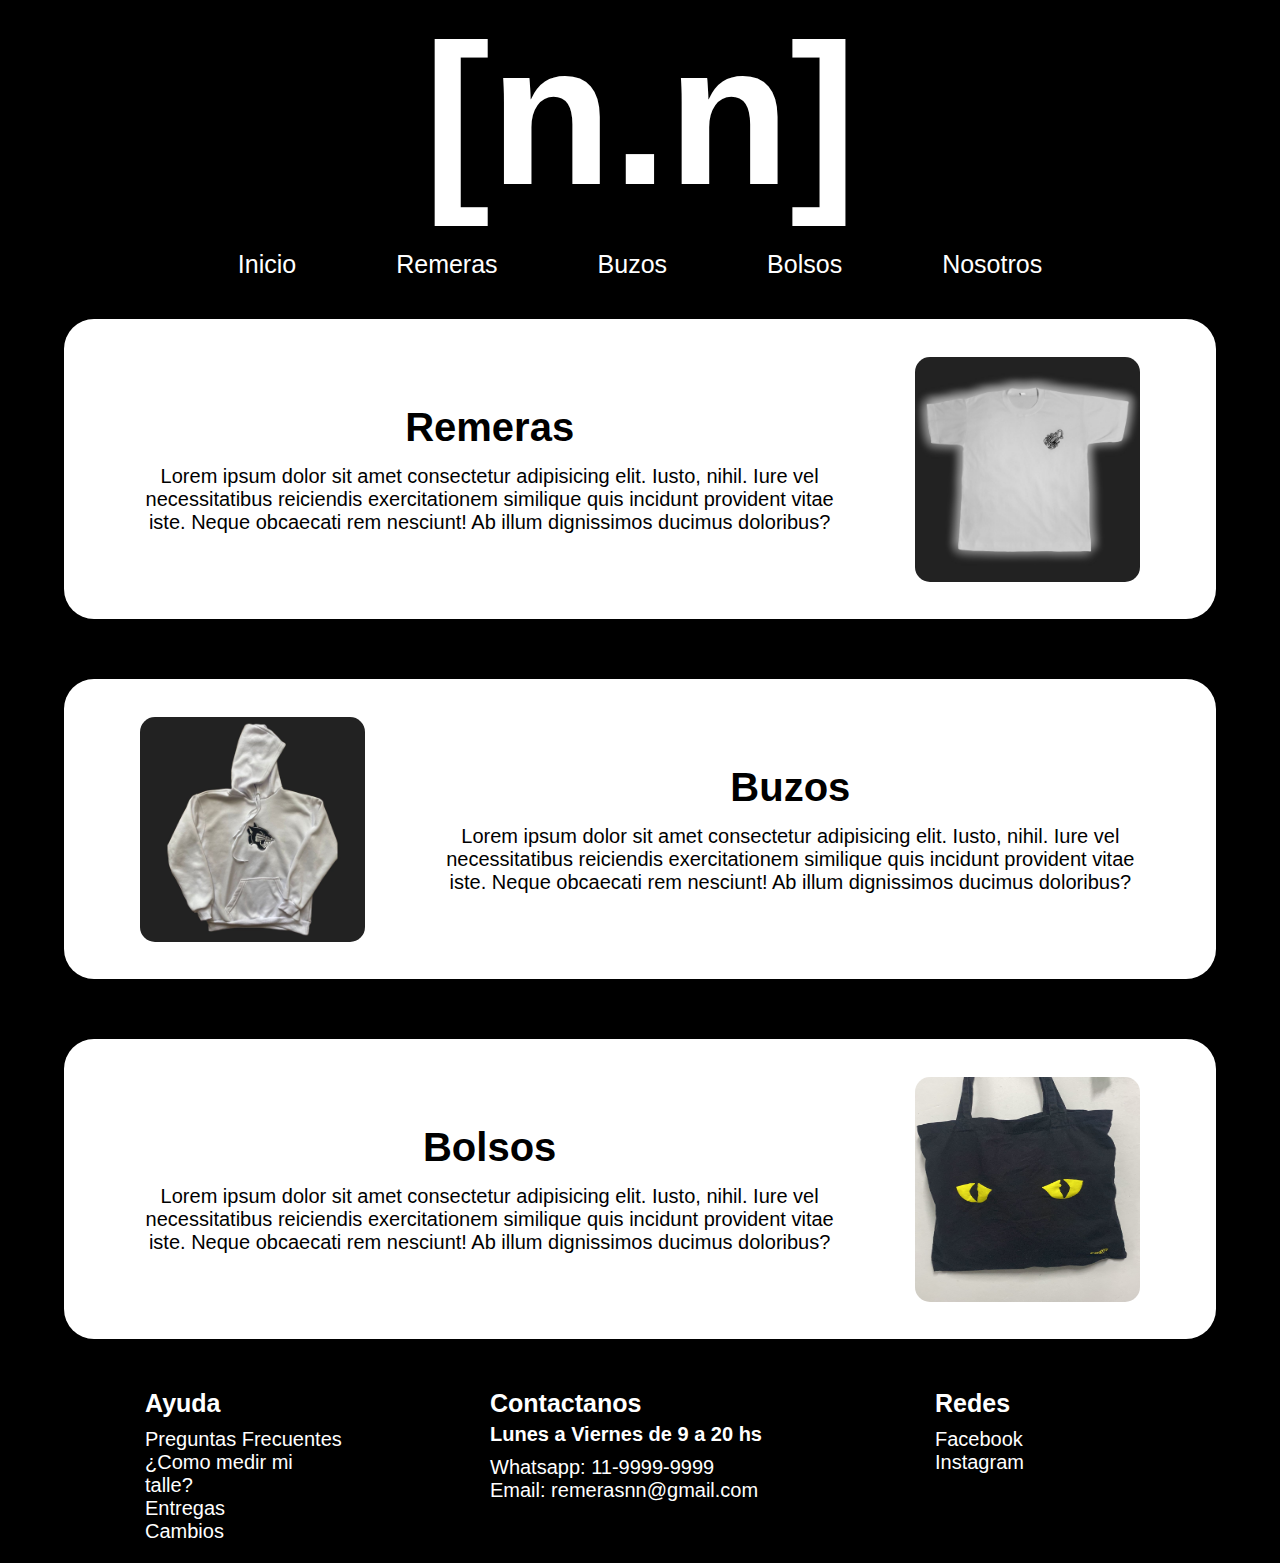
==== index.html @ f2f6b4e0 "Add files via upload" ====
<!DOCTYPE html>
<html lang="en">
<head>
    <meta charset="UTF-8">
    <meta name="viewport" content="width=device-width, initial-scale=1.0">
    <title>[n.n]</title>
    <link rel="stylesheet" href="./css/style.css">
</head>
<body>
    
    <header>
        <section class="header-container">
            <h1>[n.n]</h1> <!-- logo -->
            <div>
                <nav class="nav-menu">
                    <ul>
                        <li><a href="#">Inicio</a></li>
                        <li><a href="./pages/remeras.html">Remeras</a></li>
                        <li><a href="./pages/buzos.html">Buzos</a></li>
                        <li><a href="./pages/bolsos.html">Bolsos</a></li>
                        <li><a href="./pages/nosotros.html">Nosotros</a></li>
                    </ul>
                </nav>
            </div>
        </section>
    </header>

    <main class="main-container">
        <section class="main-remeras">
            <div>
                <h2>Remeras</h2>
                <p>Lorem ipsum dolor sit amet consectetur adipisicing elit. Iusto, nihil. Iure vel necessitatibus reiciendis exercitationem similique quis incidunt provident vitae iste. Neque obcaecati rem nesciunt! Ab illum dignissimos ducimus doloribus?</p>
            </div>
            <img src="./assets/img/remera.jpeg" alt=""> <!-- foto remera -->
        </section>

        <section class="main-buzos">
            <img src="./assets/img/buzo.jpeg" alt=""> <!-- foto buzo -->
            <div>
                <h2>Buzos</h2>
                <p>Lorem ipsum dolor sit amet consectetur adipisicing elit. Iusto, nihil. Iure vel necessitatibus reiciendis exercitationem similique quis incidunt provident vitae iste. Neque obcaecati rem nesciunt! Ab illum dignissimos ducimus doloribus?</p>
            </div>
        </section>

        <section class="main-bolsos">
            <div>
                <h2>Bolsos</h2>
                <p>Lorem ipsum dolor sit amet consectetur adipisicing elit. Iusto, nihil. Iure vel necessitatibus reiciendis exercitationem similique quis incidunt provident vitae iste. Neque obcaecati rem nesciunt! Ab illum dignissimos ducimus doloribus?</p>
            </div>
            <img src="./assets/img/bolso.jpeg" alt=""> <!-- foto bolso -->
        </section>
    </main>

    <footer class="footer-container">
        <section class="container-ayuda">
            <h3>Ayuda</h3>
            <div>
                <p>Preguntas Frecuentes</p>
                <p>¿Como medir mi talle?</p>
                <p>Entregas</p>
                <p>Cambios</p>
            </div>
        </section>

        <section class="container-contactanos">
            <h3>Contactanos</h3>
            <h4>Lunes a Viernes de 9 a 20 hs</h4>
            <div>
                <p>Whatsapp: 11-9999-9999</p>
                <p>Email: remerasnn@gmail.com</p>
            </div>
        </section>

        <section class="container-redes">
            <h3>Redes</h3>
            <ul>
                <li><a href="https://www.facebook.com/">Facebook</a></li>
                <li><a href="https://www.instagram.com">Instagram</a></li>
            </ul>
        </section>
    </footer>

</body>
</html>
---- css/style.css ----
* {
    margin: 0;
    padding: 0;
    box-sizing: border-box;
    font-family: sans-serif;
}

li {
    list-style: none;
}

img {
    width: 14.0625rem;
    height: 14.0625rem;
    border-radius: .9375rem;
}

    /* header */

.header-container {
    display: flex;
    background-color: black;
    flex-direction: column;
    align-items: center;
    color: white;
}

.header-container h1 {
    font-size: 12.5rem;
    margin-bottom: 1.25rem;
}

.nav-menu ul {
    display: flex;
    flex-direction: row;
    align-content: space-between;
    gap: 6.25rem;
    margin-bottom: .625rem;
}

.nav-menu ul li a {
    font-size: 1.5625rem;
    text-decoration: none;
    color: white;
}

    /* main */

.main-container {
    display: flex;
    flex-direction: column;
    align-items: center;
    background-color: black;
}


.main-remeras {
    display: flex;
    flex-direction: row;
    margin-top: 1.875rem;
    margin-bottom: 1.875rem;
    align-items: center;
    justify-content: space-evenly;
    background-color: white;
    width: 90%;
    height: 18.75rem;
    text-align: center;
    border-radius: 1.875rem;
}

.main-remeras div {
    display: flex;
    width: 43.75rem;
    flex-direction: column;
    align-items: center;
}

.main-remeras div h2 {
    font-size: 2.5rem;
    padding-bottom: .9375rem;
}

.main-remeras div p {
    font-size: 1.25rem;
}


.main-buzos {
    display: flex;
    flex-direction: row;
    margin-top: 1.875rem;
    margin-bottom: 1.875rem;
    align-items: center;
    justify-content: space-evenly;
    background-color: white;
    width: 90%;
    height: 18.75rem;
    text-align: center;
    border-radius: 1.875rem;
}

.main-buzos div {
    display: flex;
    width: 43.75rem;
    flex-direction: column;
    align-items: center;
}

.main-buzos div h2 {
    font-size: 2.5rem;
    padding-bottom: .9375rem;
}

.main-buzos div p {
    font-size: 1.25rem;
}


.main-bolsos {
    display: flex;
    flex-direction: row;
    margin-top: 1.875rem;
    margin-bottom: 1.875rem;
    align-items: center;
    justify-content: space-evenly;
    background-color: white;
    width: 90%;
    height: 18.75rem;
    text-align: center;
    border-radius: 1.875rem;
}

.main-bolsos div {
    display: flex;
    width: 43.75rem;
    flex-direction: column;
    align-items: center;
}

.main-bolsos div h2 {
    font-size: 2.5rem;
    padding-bottom: .9375rem;
}

.main-bolsos div p {
    font-size: 1.25rem;
}

    /* grid productos */

.grid-container {
    display: grid;
    grid-template-columns: 15.625rem 1fr;
    grid-template-areas: 
    "sidebar areaproductos"
    "sidebar areaproductos"
    ;
    margin: 3.125rem;
}

.container-productos {
    display: grid;
    grid-template-columns: repeat(3, 1fr);
    grid-template-rows: repeat(3, 1fr);
    gap: 1.25rem;
    justify-items: center;
    grid-area: areaproductos;
    grid-template-areas: 
    "producto1 producto2 producto3"
    "producto4 producto5 producto6"
    "producto7 producto8 producto9"
    ;
    width: 90% ;
}

.container-productos div h2 {
    font-size: 1.25rem;
    padding: .625rem 0px .625rem 0px;
}

.container-productos div p {
    font-size: 1.875rem;
    padding-bottom: .625rem;
}

.producto1 {
    grid-area: producto1;
}
.producto2 {
    grid-area: producto2;
}
.producto3 {
    grid-area: producto3;
}
.producto4 {
    grid-area: producto4;
}
.producto5 {
    grid-area: producto5;
}
.producto6 {
    grid-area: producto6;
}
.producto7 {
    grid-area: producto7;
}
.producto8 {
    grid-area: producto8;
}
.producto9 {
    grid-area: producto9;
}

    /* sidebar productos */

.sidebar {
    grid-area: sidebar;
    display: flex;
    flex-direction: column;
}

.sidebar div h3 {
    font-size: 1.25rem;
    padding-bottom: .625rem;
}

.sidebar-order {
    padding-bottom: 1.875rem;
}
.sidebar-size {
    padding-bottom: 1.875rem;
}
.sidebar-color {
    padding-bottom: 1.875rem;
}


    /* footer */

.footer-container {
    display: flex;
    background-color: black;
    flex-direction: row;
    align-items: flex-start;
    justify-content: space-evenly;
    color: white;
}

.container-ayuda {
    margin-top: 1.25rem;
    margin-bottom: 1.25rem;
    width: 12.5rem;
}

.container-ayuda h3 {
    font-size: 1.5625rem;
    padding-bottom: .625rem;
}

.container-ayuda div p {
    font-size: 1.25rem;
}


.container-contactanos {
    margin-top: 1.25rem;
    margin-bottom: 1.25rem;
    width: 18.75rem;
}

.container-contactanos h3 {
    font-size: 1.5625rem;
    padding-bottom: .3125rem;
}

.container-contactanos h4 {
    font-size: 1.25rem;
    margin-bottom: .625rem;
}

.container-contactanos div p {
    font-size: 1.25rem;
}


.container-redes {
    margin-top: 1.25rem;
    margin-bottom: 1.25rem;
    width: 12.5rem;
}

.container-redes h3 {
    font-size: 1.5625rem;
    padding-bottom: .625rem;
}

.container-redes ul li a {
    font-size: 1.25rem;
    color: white;
    text-decoration: none;
}
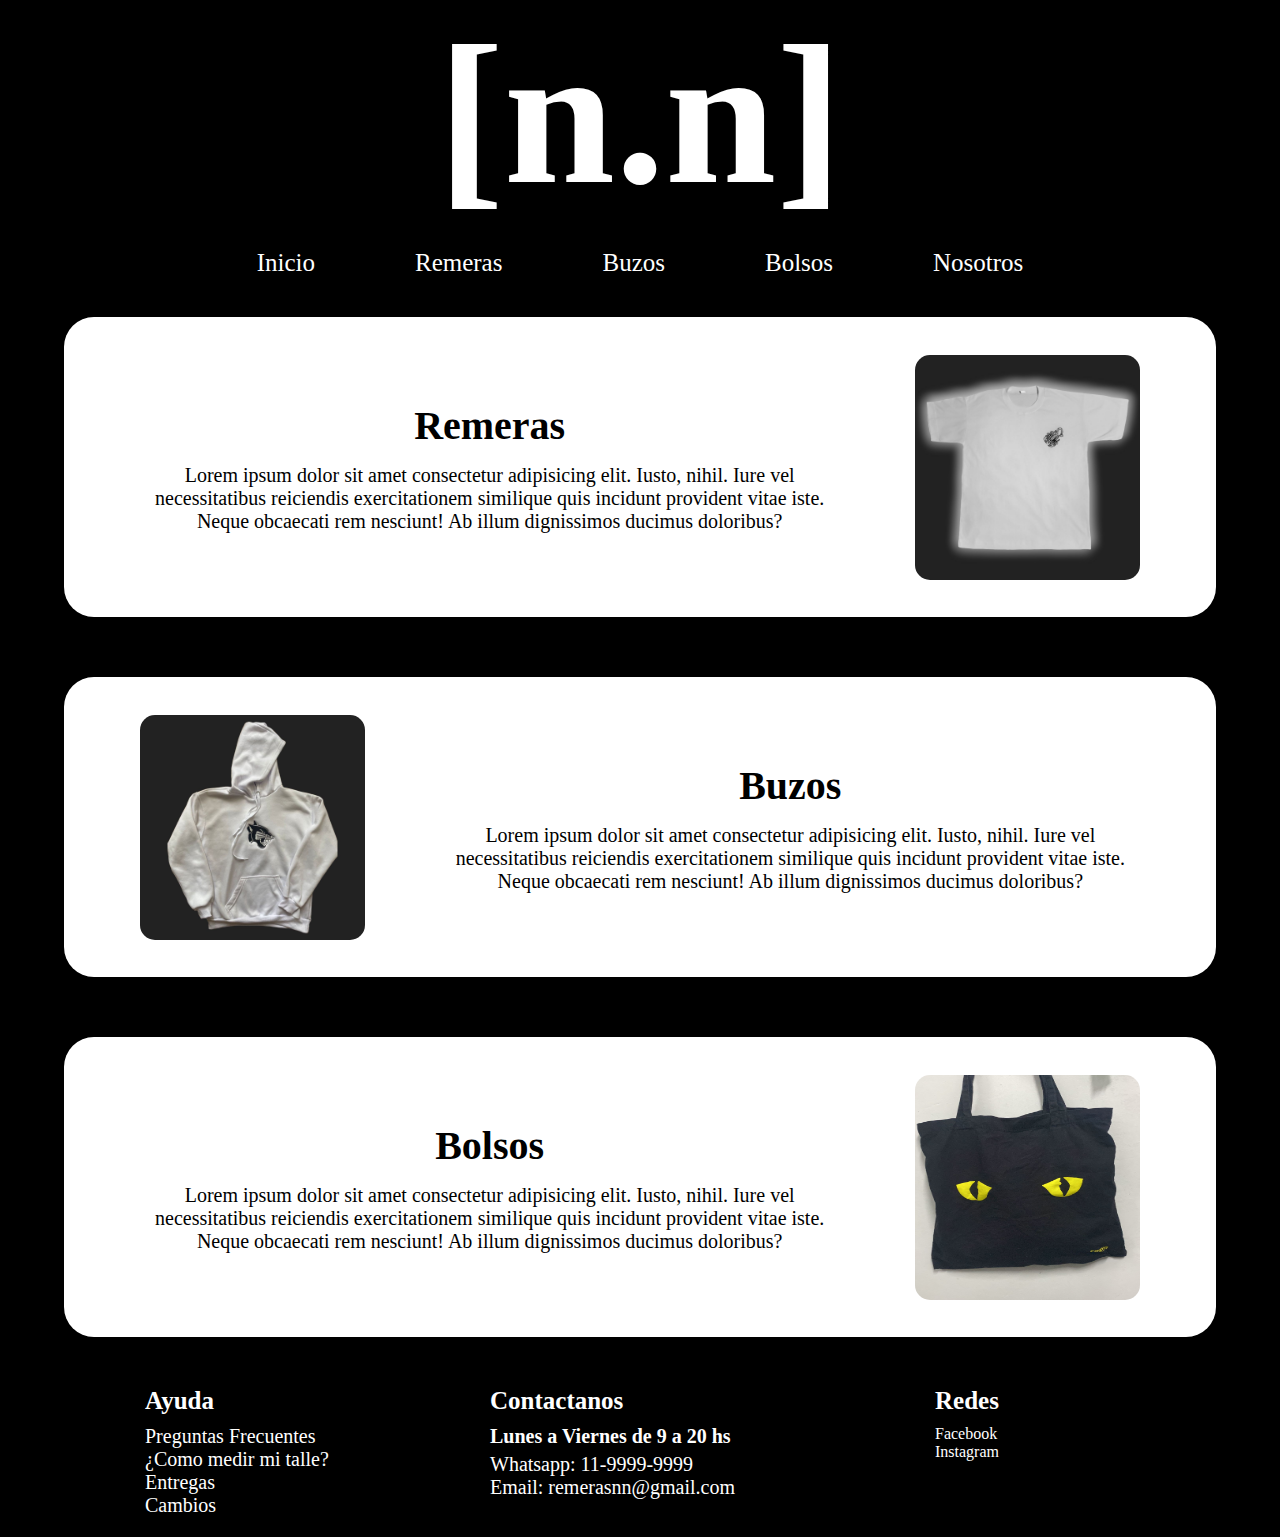
==== commit c521972e: "Meta agregado" ====
--- a/index.html
+++ b/index.html
@@ -5,6 +5,8 @@
     <meta name="viewport" content="width=device-width, initial-scale=1.0">
     <title>[n.n]</title>
     <link rel="stylesheet" href="./css/style.css">
+    <meta name="description" content="Hola! Somos Noname, tenemos las prendas mas accesibles del mercado. Veni a verlas!">
+    <meta name="keywords" content="remera, buzo, bolso, noname, barato">
 </head>
 <body>
     
--- a/css/style.css
+++ b/css/style.css
@@ -1,303 +1,315 @@
-* {
-    margin: 0;
-    padding: 0;
-    box-sizing: border-box;
-    font-family: sans-serif;
-}
-
-li {
-    list-style: none;
-}
-
-img {
-    width: 14.0625rem;
-    height: 14.0625rem;
-    border-radius: .9375rem;
-}
-
-    /* header */
-
-.header-container {
-    display: flex;
-    background-color: black;
-    flex-direction: column;
-    align-items: center;
-    color: white;
-}
-
-.header-container h1 {
-    font-size: 12.5rem;
-    margin-bottom: 1.25rem;
-}
-
-.nav-menu ul {
-    display: flex;
-    flex-direction: row;
-    align-content: space-between;
-    gap: 6.25rem;
-    margin-bottom: .625rem;
-}
-
-.nav-menu ul li a {
-    font-size: 1.5625rem;
-    text-decoration: none;
-    color: white;
-}
-
-    /* main */
-
-.main-container {
-    display: flex;
-    flex-direction: column;
-    align-items: center;
-    background-color: black;
-}
-
-
-.main-remeras {
-    display: flex;
-    flex-direction: row;
-    margin-top: 1.875rem;
-    margin-bottom: 1.875rem;
-    align-items: center;
-    justify-content: space-evenly;
-    background-color: white;
-    width: 90%;
-    height: 18.75rem;
-    text-align: center;
-    border-radius: 1.875rem;
-}
-
-.main-remeras div {
-    display: flex;
-    width: 43.75rem;
-    flex-direction: column;
-    align-items: center;
-}
-
-.main-remeras div h2 {
-    font-size: 2.5rem;
-    padding-bottom: .9375rem;
-}
-
-.main-remeras div p {
-    font-size: 1.25rem;
-}
-
-
-.main-buzos {
-    display: flex;
-    flex-direction: row;
-    margin-top: 1.875rem;
-    margin-bottom: 1.875rem;
-    align-items: center;
-    justify-content: space-evenly;
-    background-color: white;
-    width: 90%;
-    height: 18.75rem;
-    text-align: center;
-    border-radius: 1.875rem;
-}
-
-.main-buzos div {
-    display: flex;
-    width: 43.75rem;
-    flex-direction: column;
-    align-items: center;
-}
-
-.main-buzos div h2 {
-    font-size: 2.5rem;
-    padding-bottom: .9375rem;
-}
-
-.main-buzos div p {
-    font-size: 1.25rem;
-}
-
-
-.main-bolsos {
-    display: flex;
-    flex-direction: row;
-    margin-top: 1.875rem;
-    margin-bottom: 1.875rem;
-    align-items: center;
-    justify-content: space-evenly;
-    background-color: white;
-    width: 90%;
-    height: 18.75rem;
-    text-align: center;
-    border-radius: 1.875rem;
-}
-
-.main-bolsos div {
-    display: flex;
-    width: 43.75rem;
-    flex-direction: column;
-    align-items: center;
-}
-
-.main-bolsos div h2 {
-    font-size: 2.5rem;
-    padding-bottom: .9375rem;
-}
-
-.main-bolsos div p {
-    font-size: 1.25rem;
-}
-
-    /* grid productos */
-
-.grid-container {
-    display: grid;
-    grid-template-columns: 15.625rem 1fr;
-    grid-template-areas: 
-    "sidebar areaproductos"
-    "sidebar areaproductos"
-    ;
-    margin: 3.125rem;
-}
-
-.container-productos {
-    display: grid;
-    grid-template-columns: repeat(3, 1fr);
-    grid-template-rows: repeat(3, 1fr);
-    gap: 1.25rem;
-    justify-items: center;
-    grid-area: areaproductos;
-    grid-template-areas: 
-    "producto1 producto2 producto3"
-    "producto4 producto5 producto6"
-    "producto7 producto8 producto9"
-    ;
-    width: 90% ;
-}
-
-.container-productos div h2 {
-    font-size: 1.25rem;
-    padding: .625rem 0px .625rem 0px;
-}
-
-.container-productos div p {
-    font-size: 1.875rem;
-    padding-bottom: .625rem;
-}
-
-.producto1 {
-    grid-area: producto1;
-}
-.producto2 {
-    grid-area: producto2;
-}
-.producto3 {
-    grid-area: producto3;
-}
-.producto4 {
-    grid-area: producto4;
-}
-.producto5 {
-    grid-area: producto5;
-}
-.producto6 {
-    grid-area: producto6;
-}
-.producto7 {
-    grid-area: producto7;
-}
-.producto8 {
-    grid-area: producto8;
-}
-.producto9 {
-    grid-area: producto9;
-}
-
-    /* sidebar productos */
-
-.sidebar {
-    grid-area: sidebar;
-    display: flex;
-    flex-direction: column;
-}
-
-.sidebar div h3 {
-    font-size: 1.25rem;
-    padding-bottom: .625rem;
-}
-
-.sidebar-order {
-    padding-bottom: 1.875rem;
-}
-.sidebar-size {
-    padding-bottom: 1.875rem;
-}
-.sidebar-color {
-    padding-bottom: 1.875rem;
-}
-
-
-    /* footer */
-
-.footer-container {
-    display: flex;
-    background-color: black;
-    flex-direction: row;
-    align-items: flex-start;
-    justify-content: space-evenly;
-    color: white;
-}
-
-.container-ayuda {
-    margin-top: 1.25rem;
-    margin-bottom: 1.25rem;
-    width: 12.5rem;
-}
-
-.container-ayuda h3 {
-    font-size: 1.5625rem;
-    padding-bottom: .625rem;
-}
-
-.container-ayuda div p {
-    font-size: 1.25rem;
-}
-
-
-.container-contactanos {
-    margin-top: 1.25rem;
-    margin-bottom: 1.25rem;
-    width: 18.75rem;
-}
-
-.container-contactanos h3 {
-    font-size: 1.5625rem;
-    padding-bottom: .3125rem;
-}
-
-.container-contactanos h4 {
-    font-size: 1.25rem;
-    margin-bottom: .625rem;
-}
-
-.container-contactanos div p {
-    font-size: 1.25rem;
-}
-
-
-.container-redes {
-    margin-top: 1.25rem;
-    margin-bottom: 1.25rem;
-    width: 12.5rem;
-}
-
-.container-redes h3 {
-    font-size: 1.5625rem;
-    padding-bottom: .625rem;
-}
-
-.container-redes ul li a {
-    font-size: 1.25rem;
-    color: white;
-    text-decoration: none;
-}
-
-
+* {
+  margin: 0;
+  padding: 0;
+  box-sizing: border-box; }
+
+a {
+  text-decoration: none; }
+
+li {
+  list-style: none; }
+
+img {
+  width: 14.0625rem;
+  height: 14.0625rem;
+  border-radius: .9375rem; }
+  @media (max-width: 768px) {
+    img {
+      width: 11.25rem;
+      height: 11.25rem; } }
+  @media (max-width: 425px) {
+    img {
+      width: 9.375rem;
+      height: 9.375rem; } }
+
+.header-container {
+  display: flex;
+  flex-direction: column;
+  justify-content: none;
+  align-items: center;
+  align-content: none;
+  gap: none;
+  background-color: black;
+  color: white; }
+  .header-container h1 {
+    font-size: 12.5rem;
+    text-align: none;
+    margin-bottom: 1.25rem; }
+    @media (max-width: 768px) {
+      .header-container h1 {
+        font-size: 9.375rem;
+        margin-bottom: 1.25rem; } }
+    @media (max-width: 425px) {
+      .header-container h1 {
+        font-size: 9.375rem;
+        margin-bottom: 1.25rem; } }
+
+.nav-menu ul {
+  display: flex;
+  flex-direction: row;
+  justify-content: none;
+  align-items: none;
+  align-content: space-between;
+  gap: 6.25rem;
+  margin-bottom: .625rem; }
+  .nav-menu ul li a {
+    font-size: 1.5625rem;
+    text-align: none;
+    color: white; }
+    @media (max-width: 768px) {
+      .nav-menu ul li a {
+        font-size: .9375rem; } }
+    @media (max-width: 425px) {
+      .nav-menu ul li a {
+        font-size: .875rem; } }
+  @media (max-width: 768px) {
+    .nav-menu ul {
+      display: flex;
+      flex-direction: row;
+      justify-content: none;
+      align-items: none;
+      align-content: space-between;
+      gap: 4.375rem;
+      margin-bottom: .625rem; } }
+  @media (max-width: 425px) {
+    .nav-menu ul {
+      gap: 1.25rem; } }
+
+.main-container {
+  display: flex;
+  flex-direction: column;
+  justify-content: none;
+  align-items: center;
+  align-content: none;
+  gap: none;
+  background-color: black; }
+
+.main-remeras, .main-buzos, .main-bolsos, .main-nosotros, .main-comoinicio, .main-ubicaciones {
+  display: flex;
+  flex-direction: row;
+  justify-content: space-evenly;
+  align-items: center;
+  align-content: none;
+  gap: none;
+  font-size: none;
+  text-align: center;
+  margin-top: 1.875rem;
+  margin-bottom: 1.875rem;
+  width: 90%;
+  background-color: white;
+  height: 18.75rem;
+  border-radius: 1.875rem; }
+  .main-remeras div, .main-buzos div, .main-bolsos div, .main-nosotros div, .main-comoinicio div, .main-ubicaciones div {
+    display: flex;
+    flex-direction: column;
+    justify-content: none;
+    align-items: center;
+    align-content: none;
+    gap: none;
+    width: 43.75rem; }
+    .main-remeras div h2, .main-buzos div h2, .main-bolsos div h2, .main-nosotros div h2, .main-comoinicio div h2, .main-ubicaciones div h2 {
+      font-size: 2.5rem;
+      text-align: none;
+      padding-bottom: .9375rem; }
+      @media (max-width: 768px) {
+        .main-remeras div h2, .main-buzos div h2, .main-bolsos div h2, .main-nosotros div h2, .main-comoinicio div h2, .main-ubicaciones div h2 {
+          font-size: 1.875rem; } }
+      @media (max-width: 425px) {
+        .main-remeras div h2, .main-buzos div h2, .main-bolsos div h2, .main-nosotros div h2, .main-comoinicio div h2, .main-ubicaciones div h2 {
+          font-size: 1.25rem; } }
+    .main-remeras div p, .main-buzos div p, .main-bolsos div p, .main-nosotros div p, .main-comoinicio div p, .main-ubicaciones div p {
+      font-size: 1.25rem;
+      text-align: none; }
+      @media (max-width: 768px) {
+        .main-remeras div p, .main-buzos div p, .main-bolsos div p, .main-nosotros div p, .main-comoinicio div p, .main-ubicaciones div p {
+          font-size: .75rem; } }
+      @media (max-width: 425px) {
+        .main-remeras div p, .main-buzos div p, .main-bolsos div p, .main-nosotros div p, .main-comoinicio div p, .main-ubicaciones div p {
+          font-size: .625rem; } }
+    @media (max-width: 768px) {
+      .main-remeras div, .main-buzos div, .main-bolsos div, .main-nosotros div, .main-comoinicio div, .main-ubicaciones div {
+        width: 25rem; } }
+    @media (max-width: 425px) {
+      .main-remeras div, .main-buzos div, .main-bolsos div, .main-nosotros div, .main-comoinicio div, .main-ubicaciones div {
+        width: 14.375rem; } }
+  @media (max-width: 425px) {
+    .main-remeras, .main-buzos, .main-bolsos, .main-nosotros, .main-comoinicio, .main-ubicaciones {
+      display: flex;
+      flex-direction: column; } }
+
+.footer-container {
+  display: flex;
+  flex-direction: row;
+  justify-content: space-evenly;
+  align-items: flex-start;
+  align-content: none;
+  gap: none;
+  color: white;
+  background-color: black; }
+
+.container-ayuda, .container-redes, .container-contactanos {
+  margin-top: 1.25rem;
+  margin-bottom: 1.25rem;
+  width: 12.5rem; }
+  .container-ayuda h3, .container-redes h3, .container-contactanos h3 {
+    font-size: 1.5625rem;
+    text-align: none;
+    padding-bottom: .625rem; }
+    @media (max-width: 768px) {
+      .container-ayuda h3, .container-redes h3, .container-contactanos h3 {
+        font-size: 1.125rem; } }
+    @media (max-width: 425px) {
+      .container-ayuda h3, .container-redes h3, .container-contactanos h3 {
+        font-size: .875rem; } }
+  .container-ayuda div p, .container-redes div p, .container-contactanos div p {
+    font-size: 1.25rem;
+    text-align: none; }
+    @media (max-width: 768px) {
+      .container-ayuda div p, .container-redes div p, .container-contactanos div p {
+        font-size: .9375rem; } }
+    @media (max-width: 425px) {
+      .container-ayuda div p, .container-redes div p, .container-contactanos div p {
+        font-size: .625rem; } }
+  @media (max-width: 768px) {
+    .container-ayuda, .container-redes, .container-contactanos {
+      width: 9.375rem; } }
+  @media (max-width: 425px) {
+    .container-ayuda, .container-redes, .container-contactanos {
+      width: 6.25rem; } }
+
+.container-redes ul li a {
+  color: white; }
+
+.container-contactanos {
+  width: 18.75rem; }
+  @media (max-width: 768px) {
+    .container-contactanos {
+      width: 15.625rem; } }
+  @media (max-width: 425px) {
+    .container-contactanos {
+      width: 9.375rem; } }
+  .container-contactanos h4 {
+    font-size: 1.25rem;
+    text-align: none;
+    margin-bottom: .3125rem; }
+    @media (max-width: 768px) {
+      .container-contactanos h4 {
+        font-size: 1rem; } }
+    @media (max-width: 425px) {
+      .container-contactanos h4 {
+        font-size: .75rem; } }
+
+.grid-container {
+  display: grid;
+  grid-template-columns: 15.625rem 1fr;
+  grid-template-rows: none;
+  justify-items: none;
+  gap: none;
+  grid-template-areas: "sidebar areaproductos" "sidebar areaproductos";
+  margin: 3.125rem; }
+  @media (max-width: 768px) {
+    .grid-container {
+      display: grid;
+      grid-template-columns: 6.25rem 37.5rem;
+      grid-template-rows: none;
+      justify-items: none;
+      gap: none;
+      grid-template-areas: "sidebar areaproductos" "sidebar areaproductos";
+      margin: 1.5625rem; } }
+  @media (max-width: 425px) {
+    .grid-container {
+      display: grid;
+      grid-template-columns: 6.25rem 18.75rem;
+      grid-template-rows: none;
+      justify-items: none;
+      gap: none;
+      grid-template-areas: "sidebar areaproductos" "sidebar areaproductos";
+      margin: .9375rem; } }
+
+.container-productos {
+  display: grid;
+  grid-template-columns: repeat(3, 1fr);
+  grid-template-rows: repeat(3, 1fr);
+  justify-items: center;
+  gap: 1.25rem;
+  grid-template-areas: "producto1 producto2 producto3" "producto4 producto5 producto6" "producto7 producto8 producto9";
+  grid-area: areaproductos;
+  width: 90%; }
+  .container-productos div h2 {
+    font-size: 1.25rem;
+    padding-top: .625rem;
+    padding-bottom: .625rem; }
+    @media (max-width: 768px) {
+      .container-productos div h2 {
+        font-size: .9375rem; } }
+    @media (max-width: 425px) {
+      .container-productos div h2 {
+        font-size: .625rem; } }
+  .container-productos div p {
+    font-size: 1.875rem;
+    padding-bottom: .625rem; }
+    @media (max-width: 768px) {
+      .container-productos div p {
+        font-size: 1.5625rem; } }
+    @media (max-width: 425px) {
+      .container-productos div p {
+        font-size: 1.25rem; } }
+  @media (max-width: 768px) {
+    .container-productos {
+      display: grid;
+      grid-template-columns: repeat(2, 1fr);
+      grid-template-rows: repeat(5, 1fr);
+      justify-items: center;
+      gap: 0.9375rem;
+      grid-template-areas: "producto1 producto2" "producto3 producto4" "producto5 producto6" "producto7 producto8" "producto9 ."; } }
+  @media (max-width: 425px) {
+    .container-productos {
+      display: grid;
+      grid-template-columns: 12.5rem;
+      grid-template-rows: repeat(9, 1fr);
+      justify-items: end;
+      gap: 10px;
+      grid-template-areas: "producto1" "producto2" "producto3" "producto4" "producto5" "producto6" "producto7" "producto8" "producto9"; } }
+
+.producto1 {
+  grid-area: producto1; }
+
+.producto2 {
+  grid-area: producto2; }
+
+.producto3 {
+  grid-area: producto3; }
+
+.producto4 {
+  grid-area: producto4; }
+
+.producto5 {
+  grid-area: producto5; }
+
+.producto6 {
+  grid-area: producto6; }
+
+.producto7 {
+  grid-area: producto7; }
+
+.producto8 {
+  grid-area: producto8; }
+
+.producto9 {
+  grid-area: producto9; }
+
+.sidebar {
+  display: flex;
+  flex-direction: column;
+  grid-area: sidebar; }
+  .sidebar div h3 {
+    font-size: 1.25rem;
+    padding-bottom: .625rem; }
+    @media (max-width: 768px) {
+      .sidebar div h3 {
+        font-size: .9375rem; } }
+    @media (max-width: 425px) {
+      .sidebar div h3 {
+        font-size: .625rem; } }
+  .sidebar .sidebar-order, .sidebar .sidebar-size, .sidebar .sidebar-color {
+    padding-bottom: 1.875rem; }
